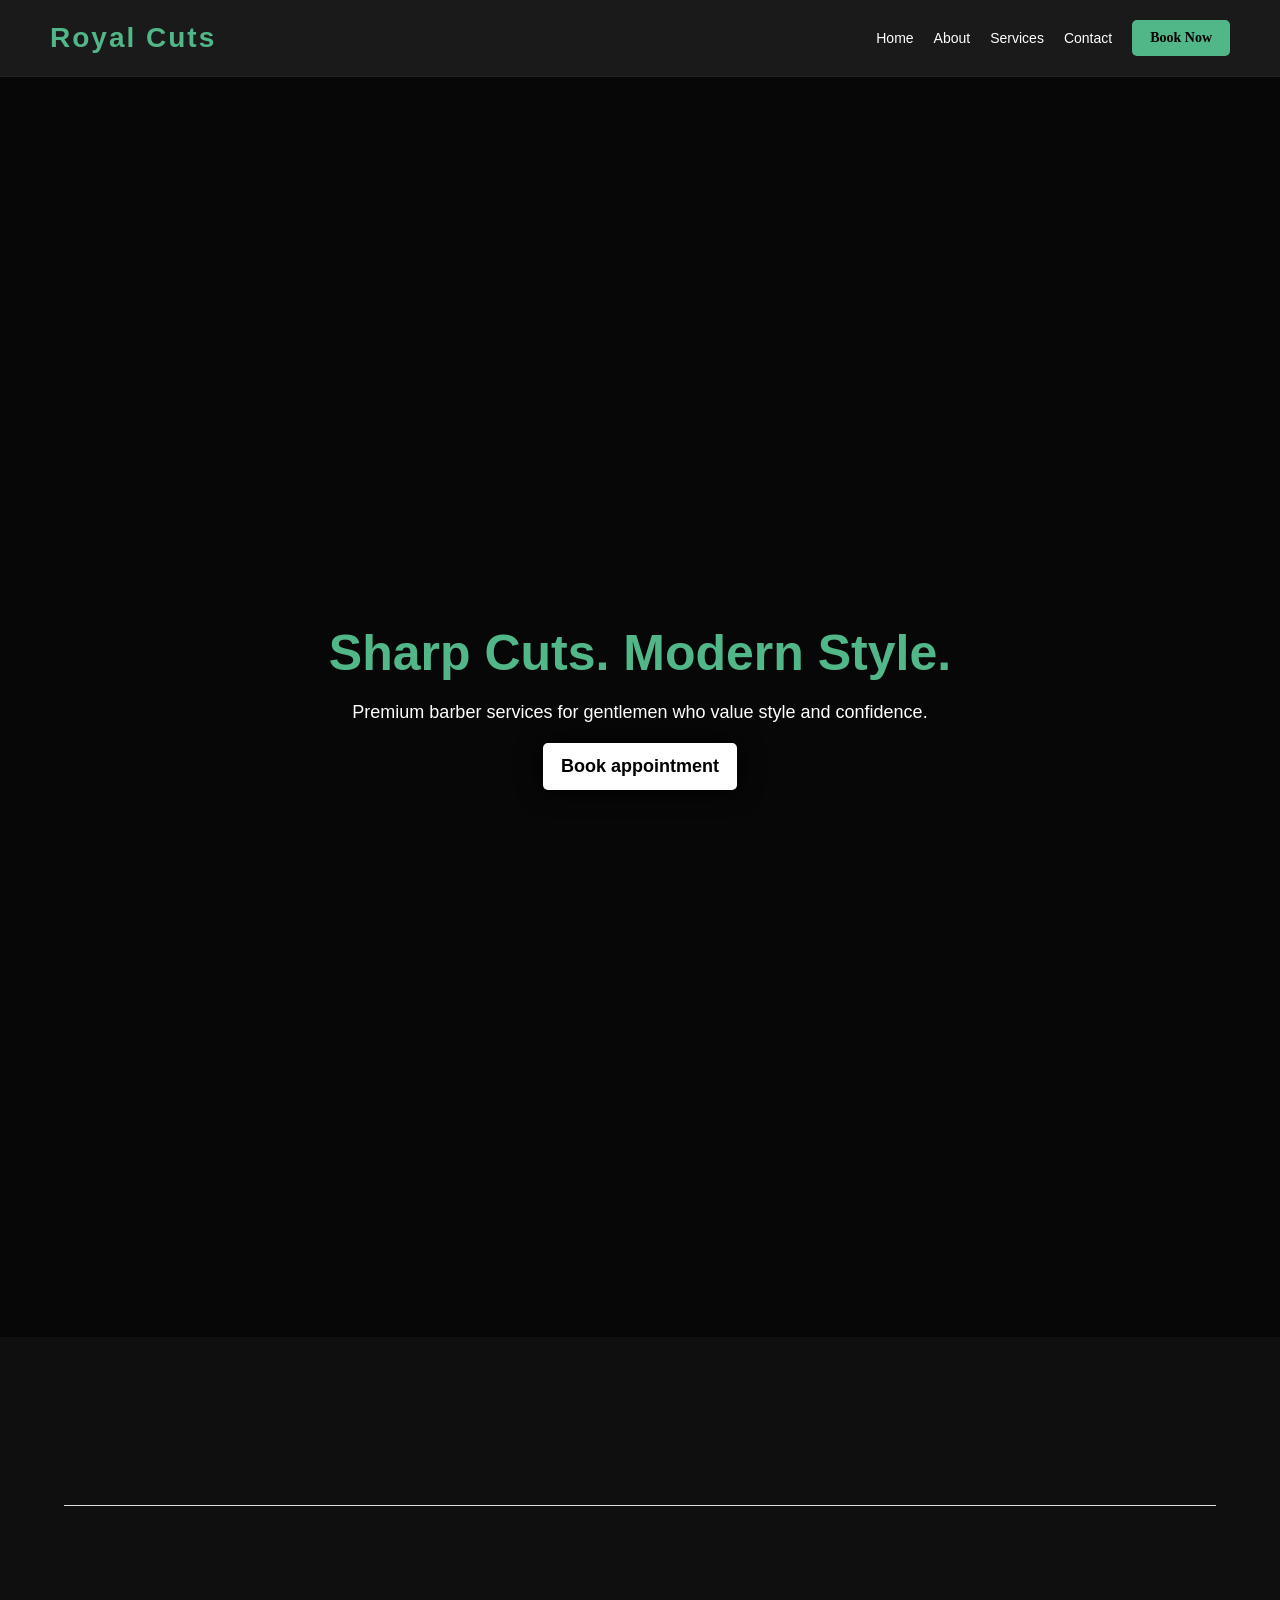
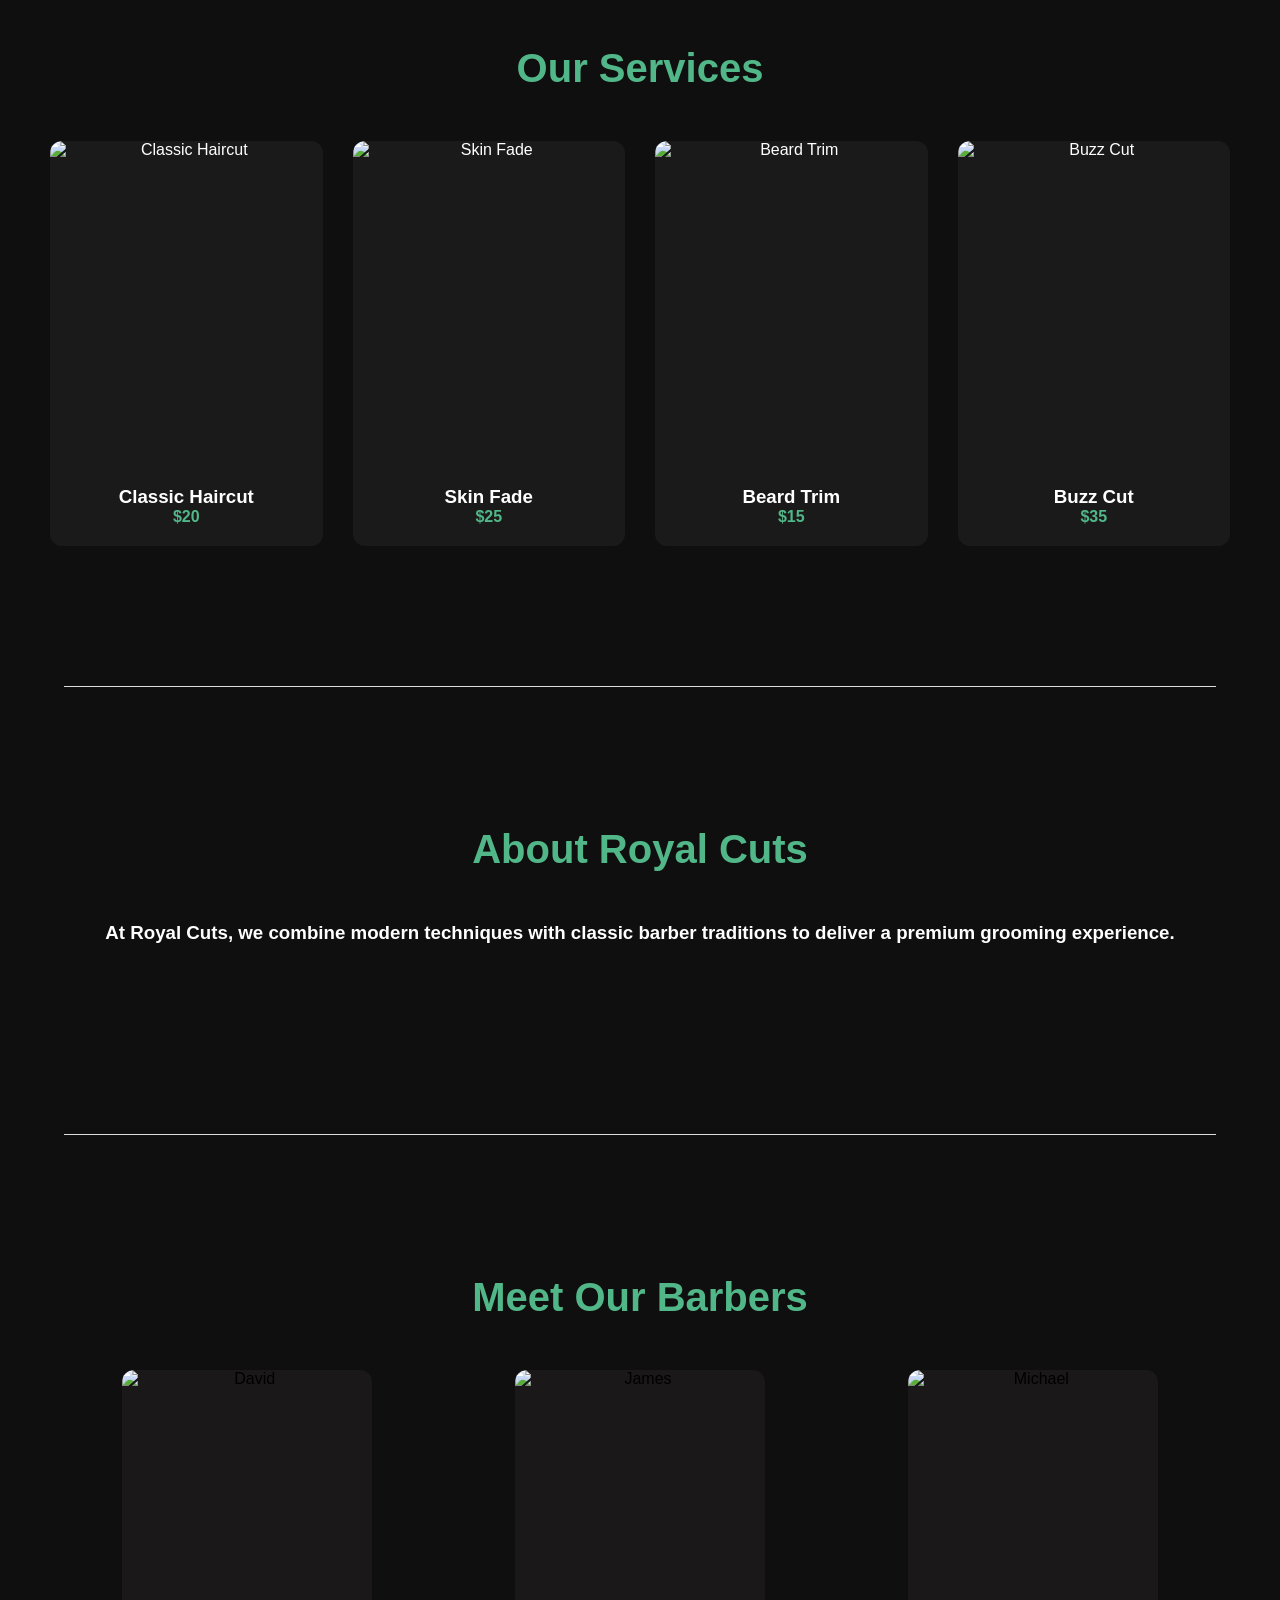
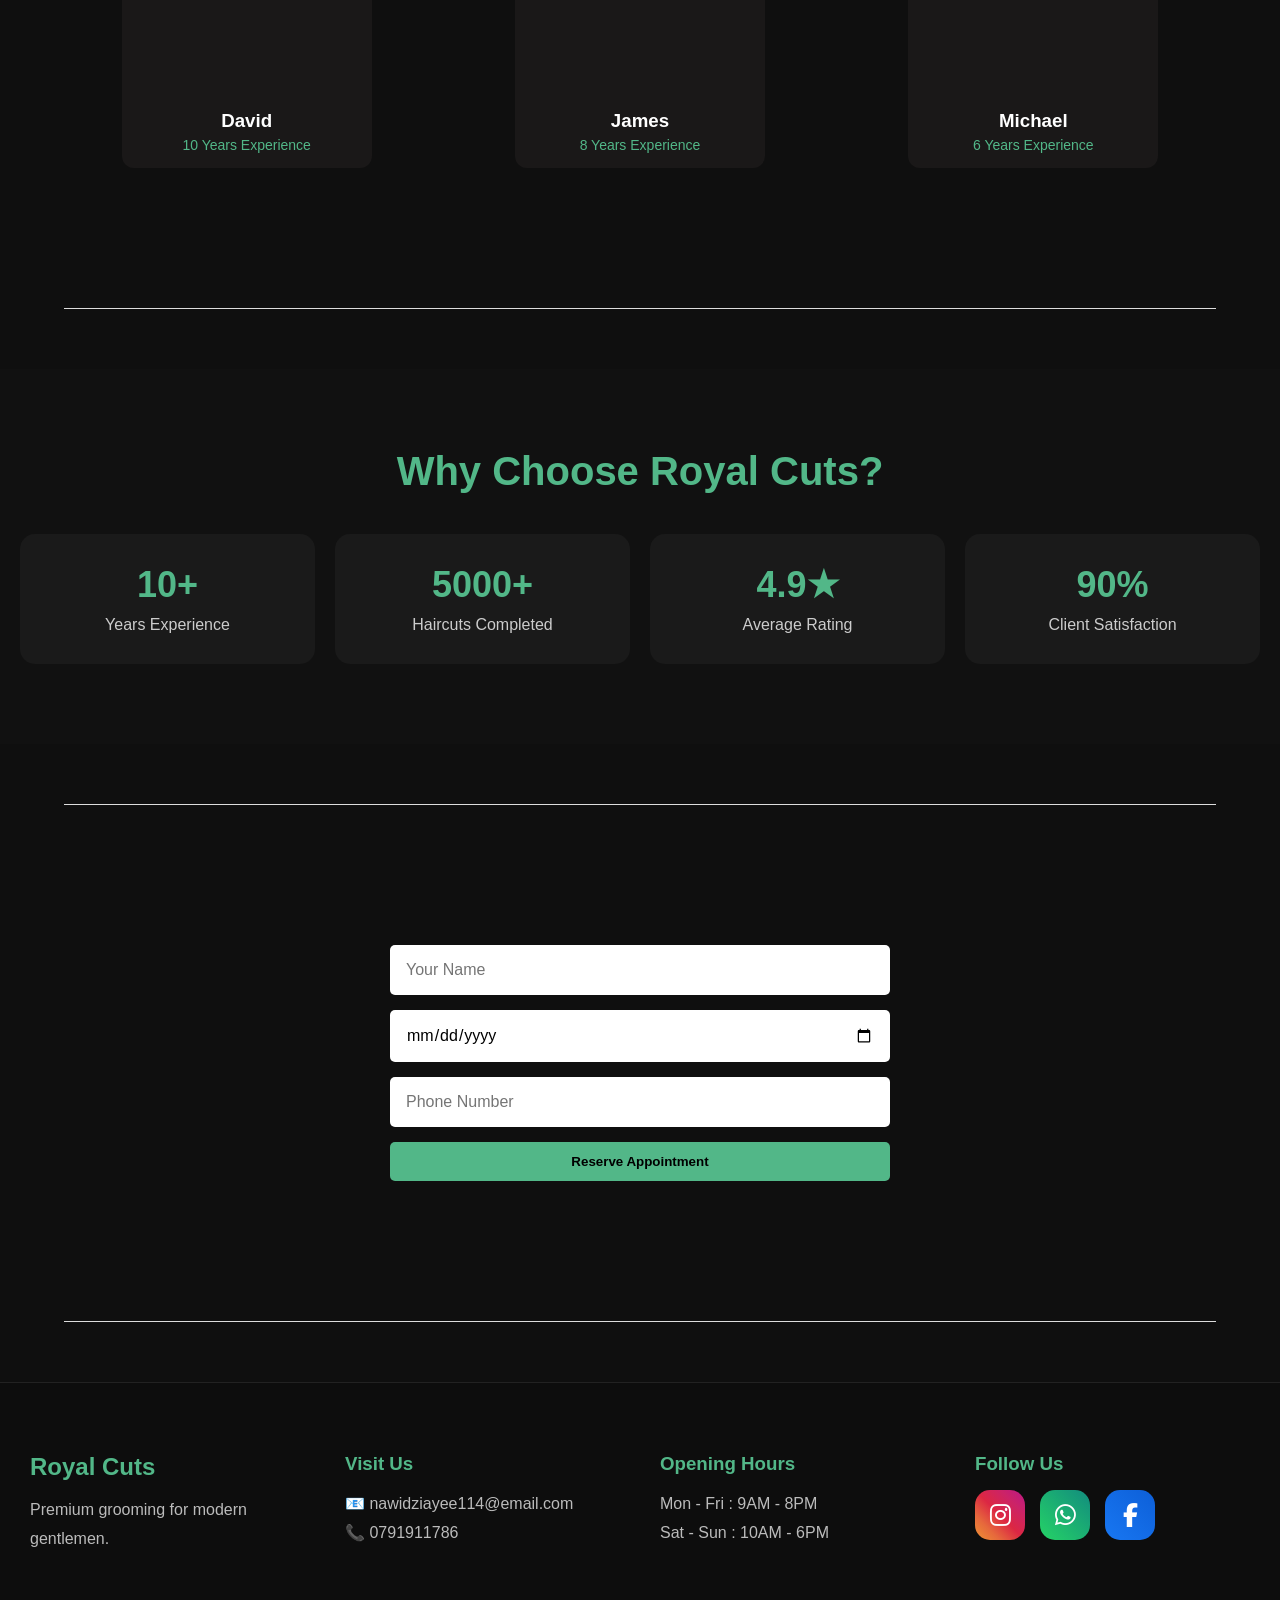
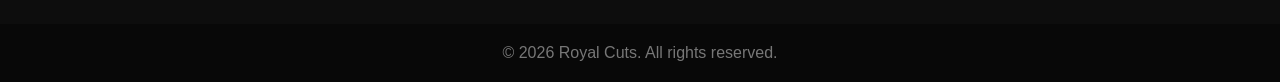
==== index.html @ 44aeba0a "Add files via upload" ====
<!DOCTYPE html>
<html lang="en">
<head>
    <meta charset="UTF-8">
    <meta name="viewport" content="width=device-width, initial-scale=1.0">
    <title>Barber Shop</title>
    <link rel="stylesheet" href="style.css">
    <link rel="stylesheet"
    href="https://cdnjs.cloudflare.com/ajax/libs/font-awesome/6.5.0/css/all.min.css">
</head>
<body>
    <header>

        <h1>Royal Cuts</h1>
         <nav>
        <a href="index.html">Home</a>
        <a href="#AboutUS">About</a>
        <a href="#OurServices">Services</a>
        <a href="Contact.html" target="_blank">Contact</a>
        <a href="#Contact" class="HeaderBtn">Book Now</a>
    </nav>
    </header>    

   
    <section class="hero">
        <h1>Sharp Cuts. Modern Style.</h1>

        <p>Premium barber services for gentlemen who value style and confidence.</p>
        <a href="#Contact" class="HeroBtn">Book appointment</a>
    </section>

    <br><br><br><br><br><br>
    <hr class="section-line">

    <section id="OurServices" class="ServicesSection">
    <h2>Our Services</h2>

    <div class="services-container">

        <div class="service-card">
            <img src="Classic haicut.jpeg" alt="Classic Haircut">
            <h3>Classic Haircut</h3>
            <p>$20</p>
        </div>

        <div class="service-card">
            <img src="Skin Fade.jpeg" alt="Skin Fade">
            <h3>Skin Fade</h3>
            <p>$25</p>
        </div>

        <div class="service-card">
            <img src="Beard trim.png" alt="Beard Trim">
            <h3>Beard Trim</h3>
            <p>$15</p>
        </div>

        <div class="service-card">
            <img src="Buzz Cut.jpeg" alt="Buzz Cut">
            <h3>Buzz Cut</h3>
            <p>$35</p>
        </div>

    </div>
</section>
    
    <hr class="section-line">


    <section id="AboutUS" class="AboutSection">
        <h2>About Royal Cuts</h2>
        
        <h3>At Royal Cuts, we combine modern techniques with classic barber traditions to deliver a premium grooming experience.</h3>
    </section>

    <hr class="section-line">

<section class="meetTheBarbers">
    <h2>Meet Our Barbers</h2>

    <div class="barberGrid">
        <div class="card">
            <img src="David.png" alt="David">
            <h3>David</h3>
            <p>10 Years Experience</p>
        </div>

        <div class="card">
            <img src="James.jpeg" alt="James">
            <h3>James</h3>
            <p>8 Years Experience</p>
        </div>

        <div class="card">
            <img src="Michael.png" alt="Michael">
            <h3>Michael</h3>
            <p>6 Years Experience</p>
        </div>
    </div>
</section>

    <hr class="section-line">


    
<section class="stats">

    <h2>Why Choose Royal Cuts?</h2>

    <div class="stats-container">

        <div class="stat-card">
            <h3>10+</h3>
            <p>Years Experience</p>
        </div>

        <div class="stat-card">
            <h3>5000+</h3>
            <p>Haircuts Completed</p>
        </div>

        <div class="stat-card">
            <h3>4.9★</h3>
            <p>Average Rating</p>
        </div>

        <div class="stat-card">
            <h3>90%</h3>
            <p>Client Satisfaction</p>
        </div>

    </div>

</section>

    <hr class="section-line">


    <section id="Contact" class="Contact">
        <form>
            <input type="text" placeholder="Your Name">
            <input type="date">
            <input type="tel" placeholder="Phone Number">

            <button>
                Reserve Appointment
            </button>
        </form>
    </section>
    
    <hr class="section-line">


<footer class="footer">

    <div class="footer-brand">
        <h2>Royal Cuts</h2>
        <p>
            Premium grooming for modern gentlemen.
        </p>
    </div>

    <div>
        <h3>Visit Us</h3>

        <p>📧 nawidziayee114@email.com</p>
        <p>📞 0791911786</p>
    </div>

    <div>
        <h3>Opening Hours</h3>

        <p>Mon - Fri : 9AM - 8PM</p>
        <p>Sat - Sun : 10AM - 6PM</p>
    </div>

    <div>
        <h3>Follow Us</h3>

        <div class="social-links">

            <a href="https://www.instagram.com/nawid.ziayee10/">
                <i class="fab fa-instagram"></i>
            </a>

            <a href="https://wa.me/0791911786">
                <i class="fab fa-whatsapp"></i>
            </a>

            <a href="https://www.facebook.com/your.username/">
                <i class="fab fa-facebook-f"></i>
            </a>

        </div>

    </div>

</footer>

<div class="footer-bottom">
    <p>© 2026 Royal Cuts. All rights reserved.</p>
</div>
    <script src="script.js"></script>
</body>
</html>
---- style.css ----
* {
    margin: 0;
    padding: 0;
    box-sizing: border-box;
    font-family: Arial, Helvetica, sans-serif;
}

/* Section Line */
.section-line{
  width:90%;
  margin:60px auto;
  border:none;
  height:1px;
  background:#ddd;
}

body{
    background-color: #0f0f0f;
}

header{
    display: flex;
    align-items: center;
    justify-content: space-between;
    padding: 20px 50px;
    background:rgba(29, 29, 29, 0.8);
    backdrop-filter:blur(10px);
    position: sticky;
    z-index: 1000;
    top: 0;
    border-bottom: 1px solid  #222;
}

header h1{
    color: #52B788;
    letter-spacing: 2px;
    font-size: 28px;
}
/* NAV */
nav{
    display: flex;
    align-items: center;
    gap: 20px;
}

nav a{
    color: white;
    text-decoration: none;
    font-size: 14px;
    transition: 0.3s;
}
nav a:hover{
    color: #52B788;
}

.HeaderBtn{
    background-color: #52B788;
    color: black;
    padding: 10px 18px;
    transition: 0.3s ease-in-out;
    border-radius: 5px;
    font-weight: bold;
    font-family:Georgia, 'Times New Roman', Times, serif;
    border: none;
    cursor: pointer;
}
.HeaderBtn:hover{
    background-color: white;
    color: rgb(0, 0, 0);
    transform: translateY(-2px);
}

/* HERO SECTION */
.hero{
    height:140vh;
    display:flex;
    flex-direction:column;
    justify-content:center;
    align-items:center;
    text-align:center;

    background:
    linear-gradient(
        rgba(0,0,0,0.55),
        rgba(0,0,0,0.55)
    ),
    url('https://images.unsplash.com/photo-1622286342621-4bd786c2447c')
    center/cover no-repeat;

    position:relative;
}
.hero h1{
    color: #52B788;
    font-size: 50px;
}

.hero p{
    font-size: 18px;
    color: white;
    padding: 20px;
}

.HeroBtn{
    font-size: 18px;
    color: black;
    text-decoration: none;
    background-color: rgb(255, 255, 255);
    padding: 13px 18px;
    border: none;
    border-radius: 5px;
    cursor: pointer;
    transition: 0.3s ease-in-out;
    font-weight: bold;
box-shadow:
0 0 25px rgb(0, 0, 0);

}
.HeroBtn:hover{
    box-shadow: 0 10px 10px;
    transform: translateY(-2px);
box-shadow:
0 0 25px #52B788;
background-color: #52B788;
}

/* SERVICES SECTION */
.ServicesSection {
    padding: 80px 50px;
    text-align: center;
}

.ServicesSection h2 {
    color: #52B788;
    font-size: 40px;
    margin-bottom: 50px;
}

.services-container {
    display: grid;
    grid-template-columns: repeat(auto-fit, minmax(250px, 1fr));
    gap: 30px;
}

.service-card {
    color: white;
    background: #1a1a1a;
    border-radius: 12px;
    overflow: hidden;
    transition: 0.3s;
}

.service-card:hover {
    transform: translateY(-8px);
}

.service-card img {
    width: 100%;
    height: 330px;
    object-fit: cover;
    display: block;
}

.service-card h3 {
    margin-top: 15px;
}

.service-card p {
    color: #52B788;
    font-weight: bold;
    margin-bottom: 20px;
}

/* ABOUT SECTION */
.AboutSection{
    text-align: center;
    padding: 80px 50px;
}
.AboutSection h2{
    color: #52B788;
    font-size: 40px;
}
.AboutSection h3{
    padding: 50px 40px;
    color: white;
}

/* MEET THE BARBER */
.meetTheBarbers{
    padding:80px 50px;
    text-align:center;
}

/* Title */
.meetTheBarbers h2{
    color: #52B788;
    font-size: 40px;
    margin-bottom: 50px;
}

/* GRID ONLY */
.barberGrid{
    display:grid;
    grid-template-columns:repeat(auto-fit, minmax(220px, 1fr));
    justify-items:center;
}

/* CARD */
.card{
    width:100%;
    max-width:250px;
    background:rgb(26, 24, 24);
    border-radius:12px;
    overflow:hidden;
    transition:0.3s ease-in-out;
}

.card:hover{
    transform:translateY(-8px);
}

/* IMAGE FIX */
.card img{
    width:100%;
    height:330px;
    object-fit:cover;
    display:block;
}

/* TEXT */
.card h3{
    margin:10px 0 5px;
    color:white;
}

.card p{
    margin-bottom:15px;
    color:#52B788;
    font-size:14px;
}

/* =========================
   STATS
========================= */

.stats{
    padding:80px 20px;
    text-align:center;
    background:#111;
}

.stats h2{
    color: #52B788;
    font-size:40px;
    margin-bottom:40px;
}

.stats-container{
    display:grid;
    grid-template-columns:
    repeat(auto-fit,minmax(200px,1fr));

    gap:20px;
}

.stat-card{
    background:#1a1a1a;
    padding:30px;
    border-radius:15px;
    transition:.3s;
}

.stat-card:hover{
    transform:translateY(-5px);
}

.stat-card h3{
    color:#52B788;
    font-size:36px;
    margin-bottom:10px;
}

.stat-card p{
    color:#ccc;
}

/* CONTACT FORM */
.Contact {
    padding: 80px 50px;
    text-align: center;
    border-bottom-left-radius: 20px;
    border-top-left-radius: 13px;
}

.Contact form{
    flex-direction: column;
    display: flex;
    gap: 15px;
    max-width: 400px;
    margin: auto;
}

input{
    border: none;
    border-radius: 5px;
    padding: 16px;
    font-size: 16px;
}

form input:focus,
form select:focus{
    outline:2px solid #2D6A4F;
}

.Contact form{
    max-width: 500px;
}

.Contact input,
.Contact button{
    width: 100%;
}

form button{
    padding: 12px;
    border-radius: 5px;
    background-color: #52B788;
    border: none;
    cursor: pointer;
    font-weight: bold;
    transition: .3s;
}
form button:hover{
    transform: translateY(-2px);
    background-color: white;
    color: black;
}
/* =========================
   FOOTER
========================= */

.footer{

    background:#0d0d0d;

    padding:70px 30px;

    display:grid;

    grid-template-columns:
    repeat(auto-fit,minmax(220px,1fr));

    gap:40px;

    border-top:1px solid #222;
}

.footer h2,
.footer h3{

    color:#52B788;

    margin-bottom:15px;
}

.footer p{

    color:#bbb;

    line-height:1.8;
}

.social-links {
    display: flex;
    gap: 15px;
    margin-top: 15px;
}

.social-links a {
    width: 50px;
    height: 50px;
    border-radius: 15px;
    display: flex;
    justify-content: center;
    align-items: center;
    font-size: 24px;
    text-decoration: none;
    transition: all 0.3s ease;
}

/* Instagram */
.social-links a:nth-child(1) {
    background: linear-gradient(
        45deg,
        #f09433,
        #e6683c,
        #dc2743,
        #cc2366,
        #bc1888
    );
    color: white;
}

/* WhatsApp */
.social-links a:nth-child(2) {
    background: linear-gradient(
        45deg,
        #25D366,
        #128C7E
    );
    color: white;
}

/* Facebook */
.social-links a:nth-child(3) {
    background: linear-gradient(
        45deg,
        #1877F2,
        #0d5fd8
    );
    color: white;
}

/* Hover Effect */
.social-links a:hover {
    transform: translateY(-5px) scale(1.08);
    box-shadow: 0 10px 20px rgba(0,0,0,0.3);
}

/* FOOTER BOTTOM */
.footer-bottom{

    text-align:center;

    padding:20px;

    background:#080808;

    color:#777;
}


/* MOBILE RESPONSIVE */
/* =========================
   MOBILE RESPONSIVE
========================= */

@media (max-width: 768px){

    /* HEADER */
    header{
        flex-direction: column;
        gap: 15px;
        padding: 20px;
        text-align: center;
    }

    nav{
        flex-wrap: wrap;
        justify-content: center;
        gap: 12px;
    }

    nav a{
        font-size: 15px;
    }

    /* HERO */
    .hero{
        height: 90vh;
        padding: 20px;
    }

    .hero h1{
        font-size: 36px;
    }

    .hero p{
        font-size: 16px;
        max-width: 500px;
    }

    .HeroBtn{
        padding: 14px 22px;
    }

    /* SERVICES */
    .ServicesSection{
        padding: 60px 20px;
    }

    .ServicesSection h2{
        font-size: 32px;
    }

    .services-container{
        grid-template-columns: 1fr;
    }

    /* ABOUT */
    .AboutSection{
        padding: 60px 20px;
    }

    .AboutSection h2{
        font-size: 32px;
    }

    .AboutSection h3{
        padding: 20px 0;
        font-size: 18px;
        line-height: 1.7;
    }

    /* BARBERS */
    .meetTheBarbers{
        padding: 60px 20px;
    }

    .barberGrid{
        grid-template-columns: 1fr;
        gap: 25px;
    }

    .card{
        max-width: 320px;
    }

    /* STATS */
    .stats h2{
        font-size: 32px;
    }

    .stats-container{
        grid-template-columns: 1fr;
    }

    /* CONTACT */
    .Contact{
        padding: 60px 20px;
    }

    .Contact form{
        max-width: 100%;
    }

    .Contact input,
    .Contact button{
        padding: 16px;
        font-size: 16px;
    }

    /* FOOTER */
    .footer{
        text-align: center;
        grid-template-columns: 1fr;
    }

    .social-links{
        justify-content: center;
    }
}
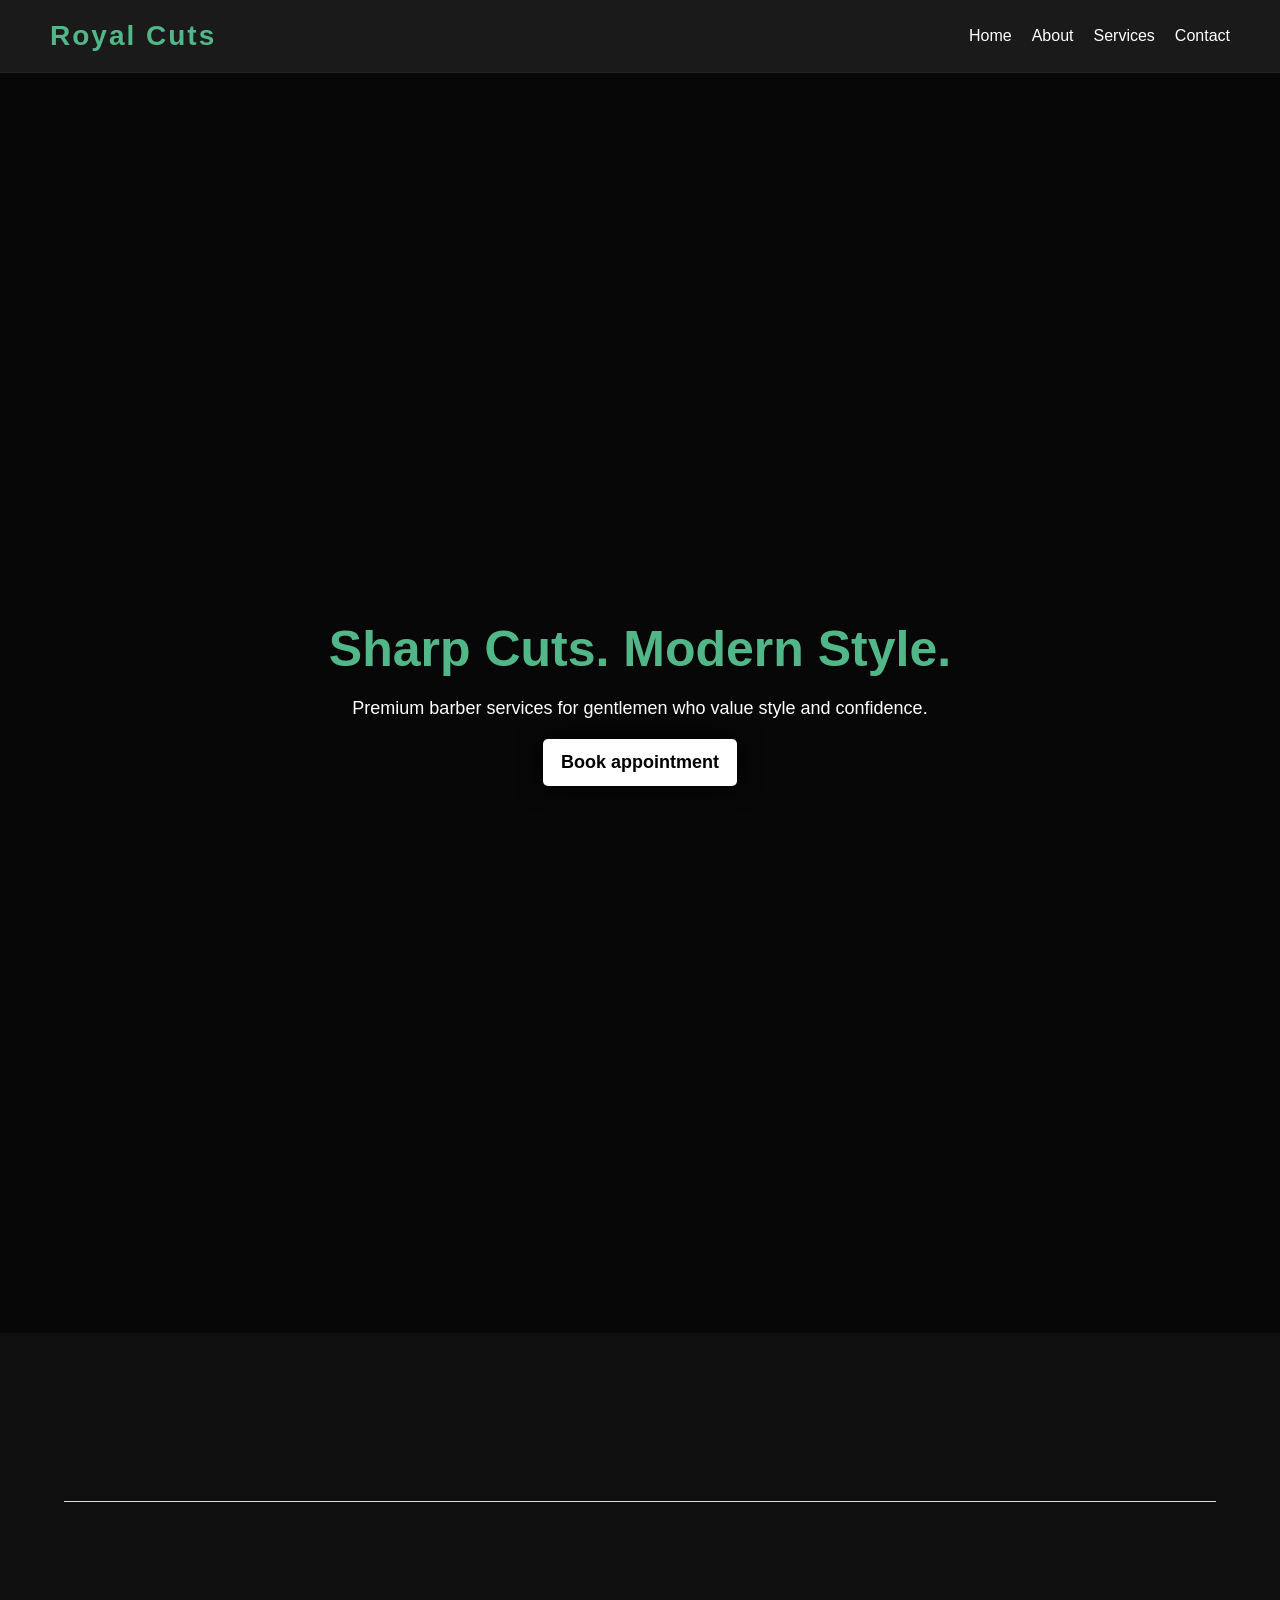
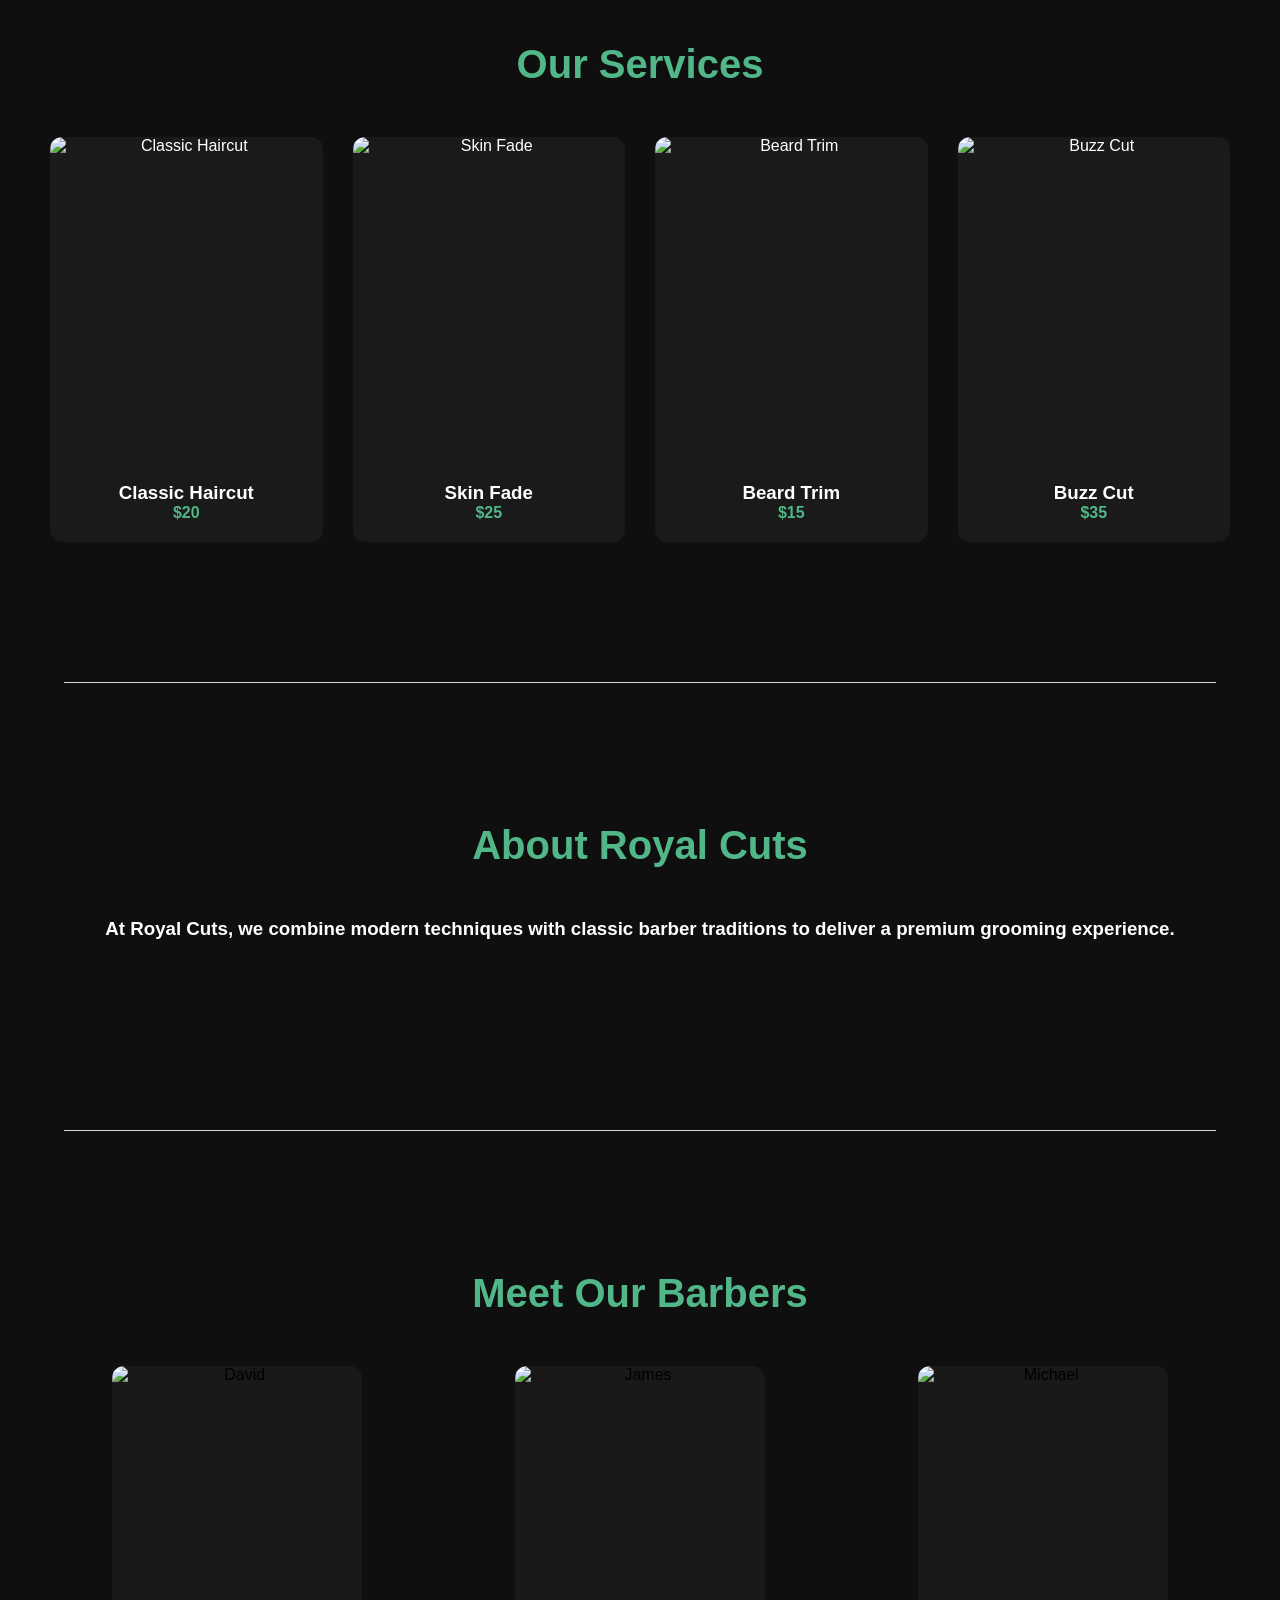
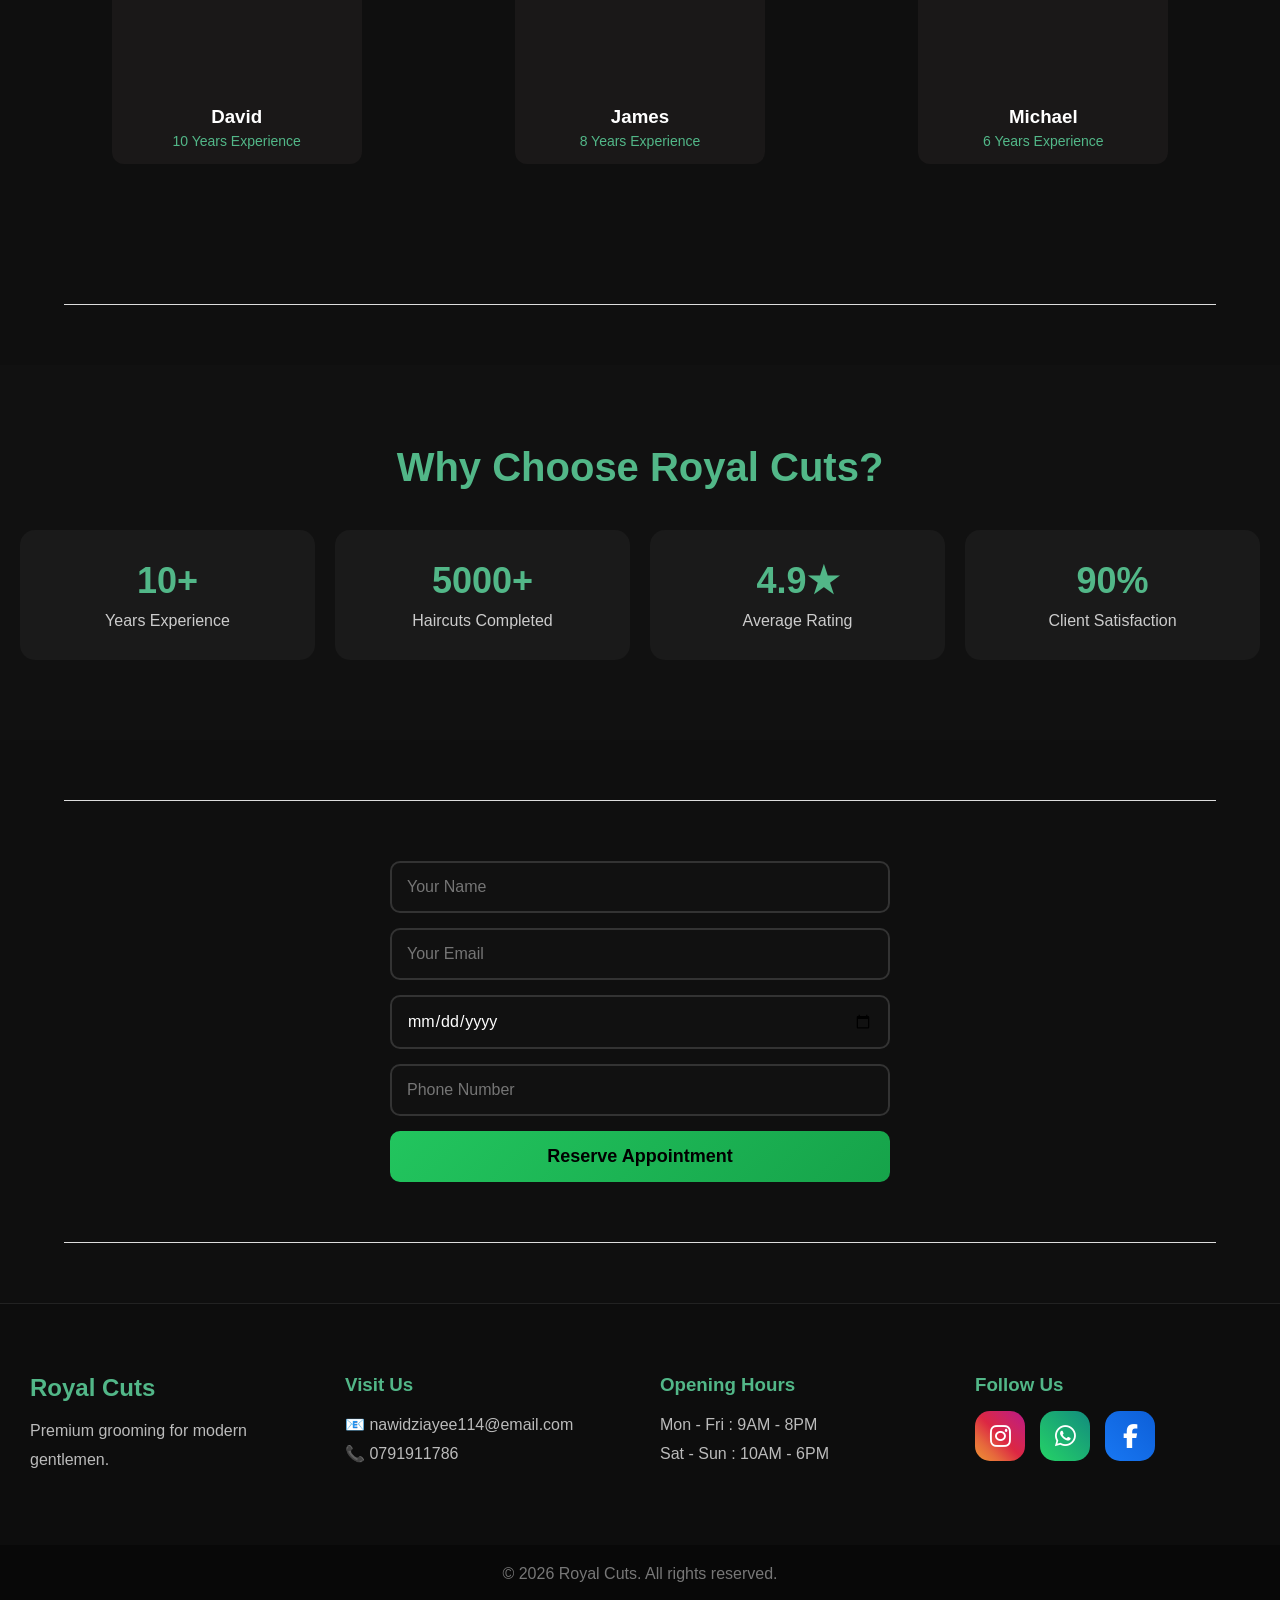
==== commit b062329f: "Add files via upload" ====
--- a/index.html
+++ b/index.html
@@ -9,17 +9,22 @@
     href="https://cdnjs.cloudflare.com/ajax/libs/font-awesome/6.5.0/css/all.min.css">
 </head>
 <body>
-    <header>
-
-        <h1>Royal Cuts</h1>
-         <nav>
+<header>
+
+    <h1 class="logo">Royal Cuts</h1>
+
+    <button class="menu-btn" onclick="toggleMenu()">
+        ☰
+    </button>
+
+    <nav id="mobileNav">
         <a href="index.html">Home</a>
         <a href="#AboutUS">About</a>
         <a href="#OurServices">Services</a>
-        <a href="Contact.html" target="_blank">Contact</a>
-        <a href="#Contact" class="HeaderBtn">Book Now</a>
+        <a href="Contact.html">Contact</a>
     </nav>
-    </header>    
+
+</header>
 
    
     <section class="hero">
@@ -135,19 +140,16 @@
 
     <hr class="section-line">
 
-
-    <section id="Contact" class="Contact">
-        <form>
-            <input type="text" placeholder="Your Name">
-            <input type="date">
-            <input type="tel" placeholder="Phone Number">
-
-            <button>
-                Reserve Appointment
-            </button>
-        </form>
+    <section class="Contact">
+  <form action="https://formspree.io/f/mvznqrrb" method="POST" class="Contact form">
+    <input type="text" name="name" placeholder="Your Name" required>
+    <input type="email" name="email" placeholder="Your Email" required>
+    <input type="date" name="appointment_date" required>
+    <input type="tel" name="phone" placeholder="Phone Number" required>
+
+    <button type="submit">Reserve Appointment</button>
+</form>
     </section>
-    
     <hr class="section-line">
 
 
--- a/style.css
+++ b/style.css
@@ -18,58 +18,62 @@
     background-color: #0f0f0f;
 }
 
+/* HEADER */
+
 header{
-    display: flex;
-    align-items: center;
-    justify-content: space-between;
-    padding: 20px 50px;
-    background:rgba(29, 29, 29, 0.8);
+    display:flex;
+    justify-content:space-between;
+    align-items:center;
+
+    padding:20px 50px;
+
+    background:rgba(29,29,29,.8);
+
     backdrop-filter:blur(10px);
-    position: sticky;
-    z-index: 1000;
-    top: 0;
-    border-bottom: 1px solid  #222;
-}
-
-header h1{
-    color: #52B788;
-    letter-spacing: 2px;
-    font-size: 28px;
-}
-/* NAV */
+
+    position:sticky;
+    top:0;
+    z-index:1000;
+
+    border-bottom:1px solid #222;
+}
+
+.logo{
+    color:#52B788;
+    font-size:28px;
+    letter-spacing:2px;
+}
+
+/* DESKTOP NAV */
+
 nav{
-    display: flex;
-    align-items: center;
-    gap: 20px;
+    display:flex;
+    align-items:center;
+    gap:20px;
 }
 
 nav a{
-    color: white;
-    text-decoration: none;
-    font-size: 14px;
-    transition: 0.3s;
-}
+    color:white;
+    text-decoration:none;
+    transition:.3s;
+}
+
 nav a:hover{
-    color: #52B788;
-}
-
-.HeaderBtn{
-    background-color: #52B788;
-    color: black;
-    padding: 10px 18px;
-    transition: 0.3s ease-in-out;
-    border-radius: 5px;
-    font-weight: bold;
-    font-family:Georgia, 'Times New Roman', Times, serif;
-    border: none;
-    cursor: pointer;
-}
-.HeaderBtn:hover{
-    background-color: white;
-    color: rgb(0, 0, 0);
-    transform: translateY(-2px);
-}
-
+    color:#52B788;
+}
+
+/* MENU BUTTON */
+
+.menu-btn{
+    display:none;
+    font-size:32px;
+    color:white;
+    cursor:pointer;
+    background:none;
+    border:none;
+    padding:0;
+    line-height:1;
+}
 /* HERO SECTION */
 .hero{
     height:140vh;
@@ -202,6 +206,7 @@
     display:grid;
     grid-template-columns:repeat(auto-fit, minmax(220px, 1fr));
     justify-items:center;
+    gap:30px;
 }
 
 /* CARD */
@@ -284,55 +289,59 @@
 }
 
 /* CONTACT FORM */
-.Contact {
-    padding: 80px 50px;
-    text-align: center;
-    border-bottom-left-radius: 20px;
-    border-top-left-radius: 13px;
+.Contact{
+    width: 100%;
+    max-width: 500px;
+    display: flex;
+    flex-direction: column;
+    gap: 15px;
+    margin: auto;
 }
 
 .Contact form{
+    width: 100%;
+    max-width: 500px;
+    display: flex;
     flex-direction: column;
-    display: flex;
     gap: 15px;
-    max-width: 400px;
-    margin: auto;
-}
-
-input{
+}
+
+.Contact input{
+    padding: 15px;
+    border: 2px solid #333;
+    border-radius: 10px;
+    background-color: #111;
+    color: white;
+    font-size: 16px;
+    outline: none;
+    transition: 0.3s;
+}
+
+.Contact input:focus{
+    border-color: #22c55e;
+    box-shadow: 0 0 10px rgba(34, 197, 94, 0.4);}
+
+.Contact button{
+    padding: 15px;
     border: none;
-    border-radius: 5px;
-    padding: 16px;
-    font-size: 16px;
-}
-
-form input:focus,
-form select:focus{
-    outline:2px solid #2D6A4F;
-}
-
-.Contact form{
-    max-width: 500px;
-}
-
-.Contact input,
-.Contact button{
-    width: 100%;
-}
-
-form button{
-    padding: 12px;
-    border-radius: 5px;
-    background-color: #52B788;
-    border: none;
+    border-radius: 10px;
+    background: linear-gradient(135deg, #22c55e, #16a34a);
+    color: black;
+    font-size: 18px;
+    font-weight: bold;
     cursor: pointer;
-    font-weight: bold;
-    transition: .3s;
-}
-form button:hover{
-    transform: translateY(-2px);
-    background-color: white;
-    color: black;
+    transition: 0.3s;
+}
+.Contact h2{
+    color: #22c55e;
+}
+
+.Contact button:hover{
+    transform: translateY(-3px);
+}
+
+.Contact button:active{
+    transform: scale(0.98);
 }
 /* =========================
    FOOTER
@@ -444,118 +453,135 @@
    MOBILE RESPONSIVE
 ========================= */
 
+/* MOBILE */
+
+/* =========================
+   MOBILE RESPONSIVE
+========================= */
+
 @media (max-width: 768px){
 
     /* HEADER */
     header{
-        flex-direction: column;
-        gap: 15px;
-        padding: 20px;
-        text-align: center;
-    }
-
+        display:flex;
+        justify-content:space-between;
+        align-items:center;
+        padding:20px;
+    }
+
+    .logo{
+        font-size:24px;
+    }
+
+    .menu-btn{
+        display:block;
+        font-size:32px;
+        color:white;
+        background:none;
+        border:none;
+        cursor:pointer;
+    }
+
+    /* MOBILE MENU */
     nav{
-        flex-wrap: wrap;
-        justify-content: center;
-        gap: 12px;
+        display:flex;
+        flex-direction:column;
+        gap:20px;
+
+        position:absolute;
+        top:80px;
+        right:20px;
+
+        width:220px;
+        padding:25px;
+
+        background:#171717;
+        border-radius:20px;
+
+        box-shadow:0 10px 30px rgba(0,0,0,.5);
+
+        opacity:0;
+        visibility:hidden;
+        transform:translateY(-10px);
+
+        transition:all .3s ease;
+    }
+
+    nav.active{
+        opacity:1;
+        visibility:visible;
+        transform:translateY(0);
     }
 
     nav a{
-        font-size: 15px;
+        font-size:20px;
     }
 
     /* HERO */
-    .hero{
-        height: 90vh;
-        padding: 20px;
-    }
+   .hero{
+    height:75vh;
+    background:
+    linear-gradient(
+        rgba(0,0,0,0.55),
+        rgba(0,0,0,0.55)
+    ),
+    url('https://images.unsplash.com/photo-1622286342621-4bd786c2447c')
+    center/cover no-repeat;
+}
 
     .hero h1{
-        font-size: 36px;
+        font-size:38px;
     }
 
     .hero p{
-        font-size: 16px;
-        max-width: 500px;
-    }
-
-    .HeroBtn{
-        padding: 14px 22px;
-    }
-
-    /* SERVICES */
-    .ServicesSection{
-        padding: 60px 20px;
-    }
-
-    .ServicesSection h2{
-        font-size: 32px;
-    }
-
-    .services-container{
-        grid-template-columns: 1fr;
-    }
-
-    /* ABOUT */
-    .AboutSection{
-        padding: 60px 20px;
-    }
-
-    .AboutSection h2{
-        font-size: 32px;
+        font-size:16px;
+        padding:15px;
+    }
+
+    /* SECTIONS */
+    .ServicesSection,
+    .AboutSection,
+    .meetTheBarbers,
+    .Contact{
+        padding:60px 20px;
+    }
+
+    .ServicesSection h2,
+    .AboutSection h2,
+    .meetTheBarbers h2,
+    .stats h2{
+        font-size:32px;
     }
 
     .AboutSection h3{
-        padding: 20px 0;
-        font-size: 18px;
-        line-height: 1.7;
-    }
-
-    /* BARBERS */
-    .meetTheBarbers{
-        padding: 60px 20px;
-    }
-
+        padding:30px 10px;
+        font-size:18px;
+    }
+
+    /* BARBER CARDS */
     .barberGrid{
-        grid-template-columns: 1fr;
-        gap: 25px;
-    }
-
-    .card{
-        max-width: 320px;
-    }
-
-    /* STATS */
-    .stats h2{
-        font-size: 32px;
-    }
-
-    .stats-container{
-        grid-template-columns: 1fr;
-    }
-
-    /* CONTACT */
-    .Contact{
-        padding: 60px 20px;
-    }
-
+        gap:30px;
+    }
+
+    /* CONTACT FORM */
     .Contact form{
-        max-width: 100%;
+        width:100%;
+        max-width:500px;
     }
 
     .Contact input,
     .Contact button{
-        padding: 16px;
-        font-size: 16px;
+        width:100%;
+        padding:16px;
+        font-size:16px;
     }
 
     /* FOOTER */
     .footer{
-        text-align: center;
-        grid-template-columns: 1fr;
+        text-align:center;
     }
 
     .social-links{
-        justify-content: center;
+        justify-content:center;
     }
 }
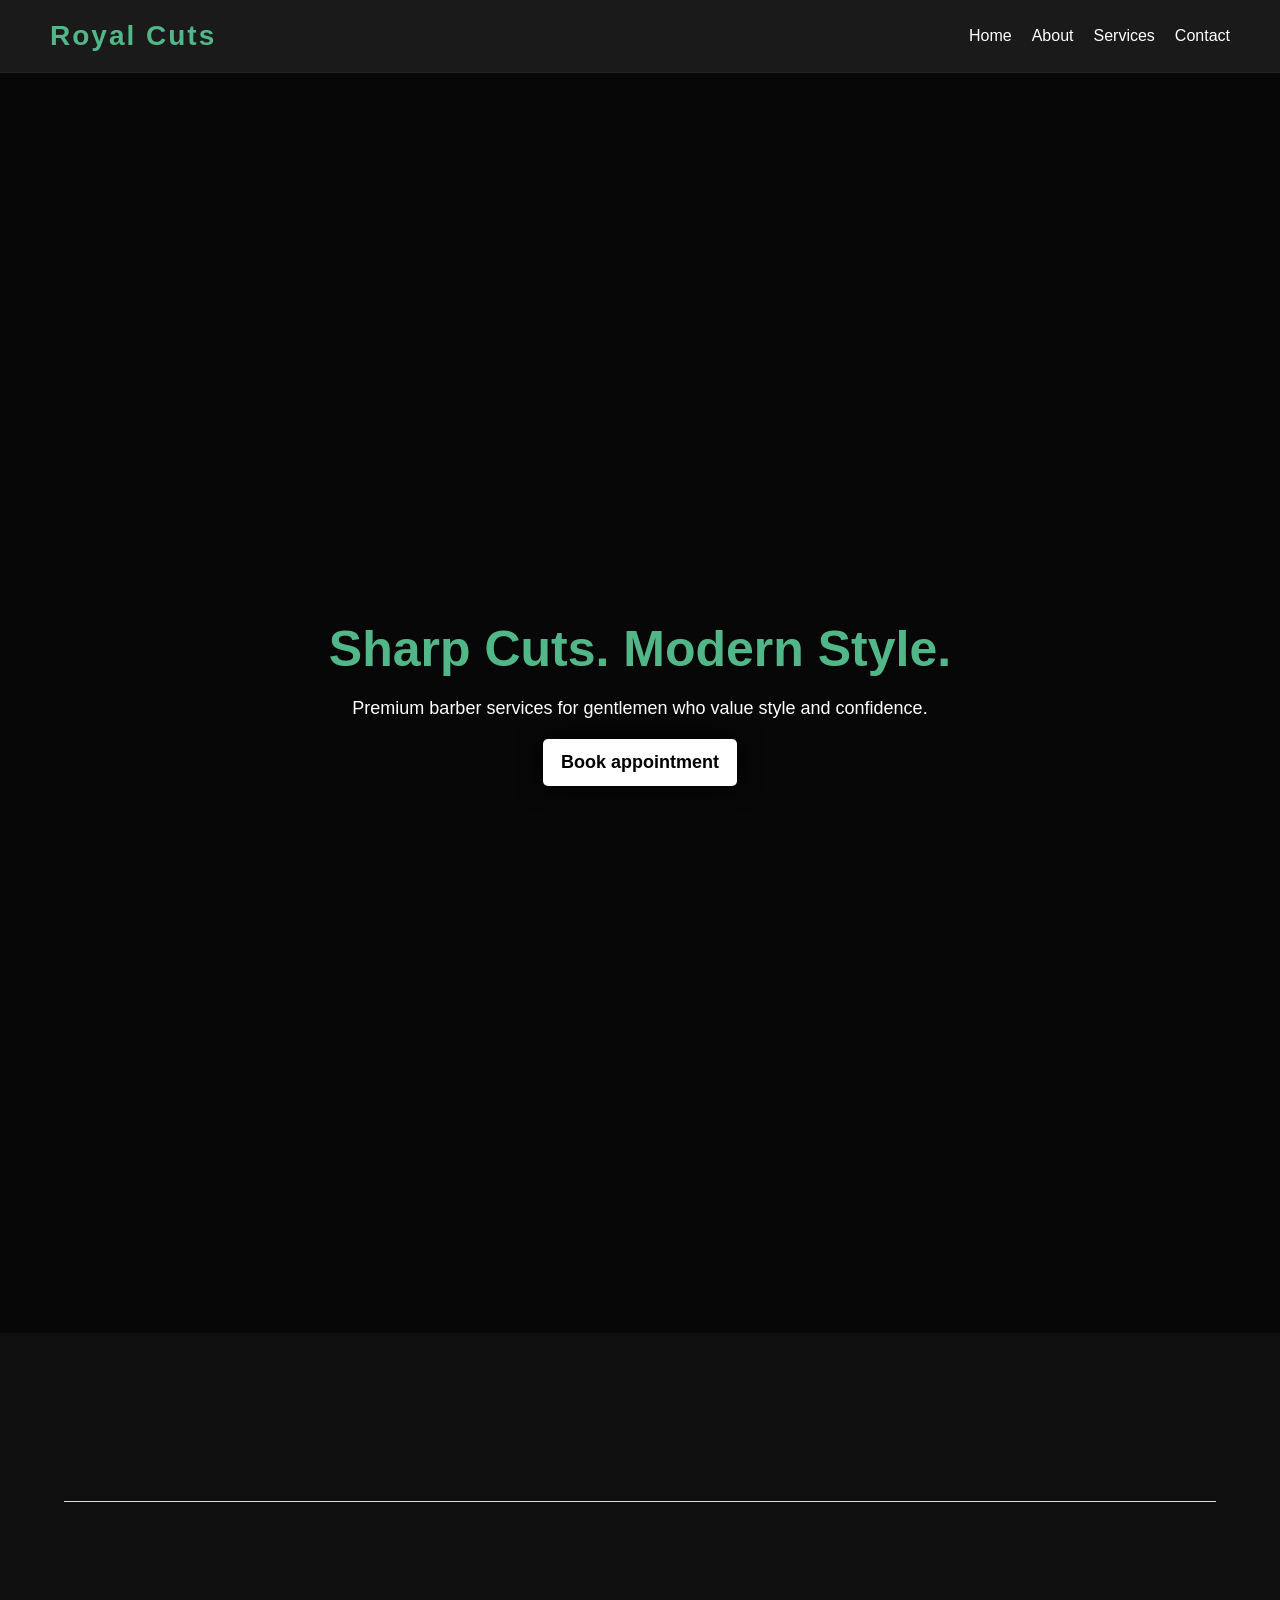
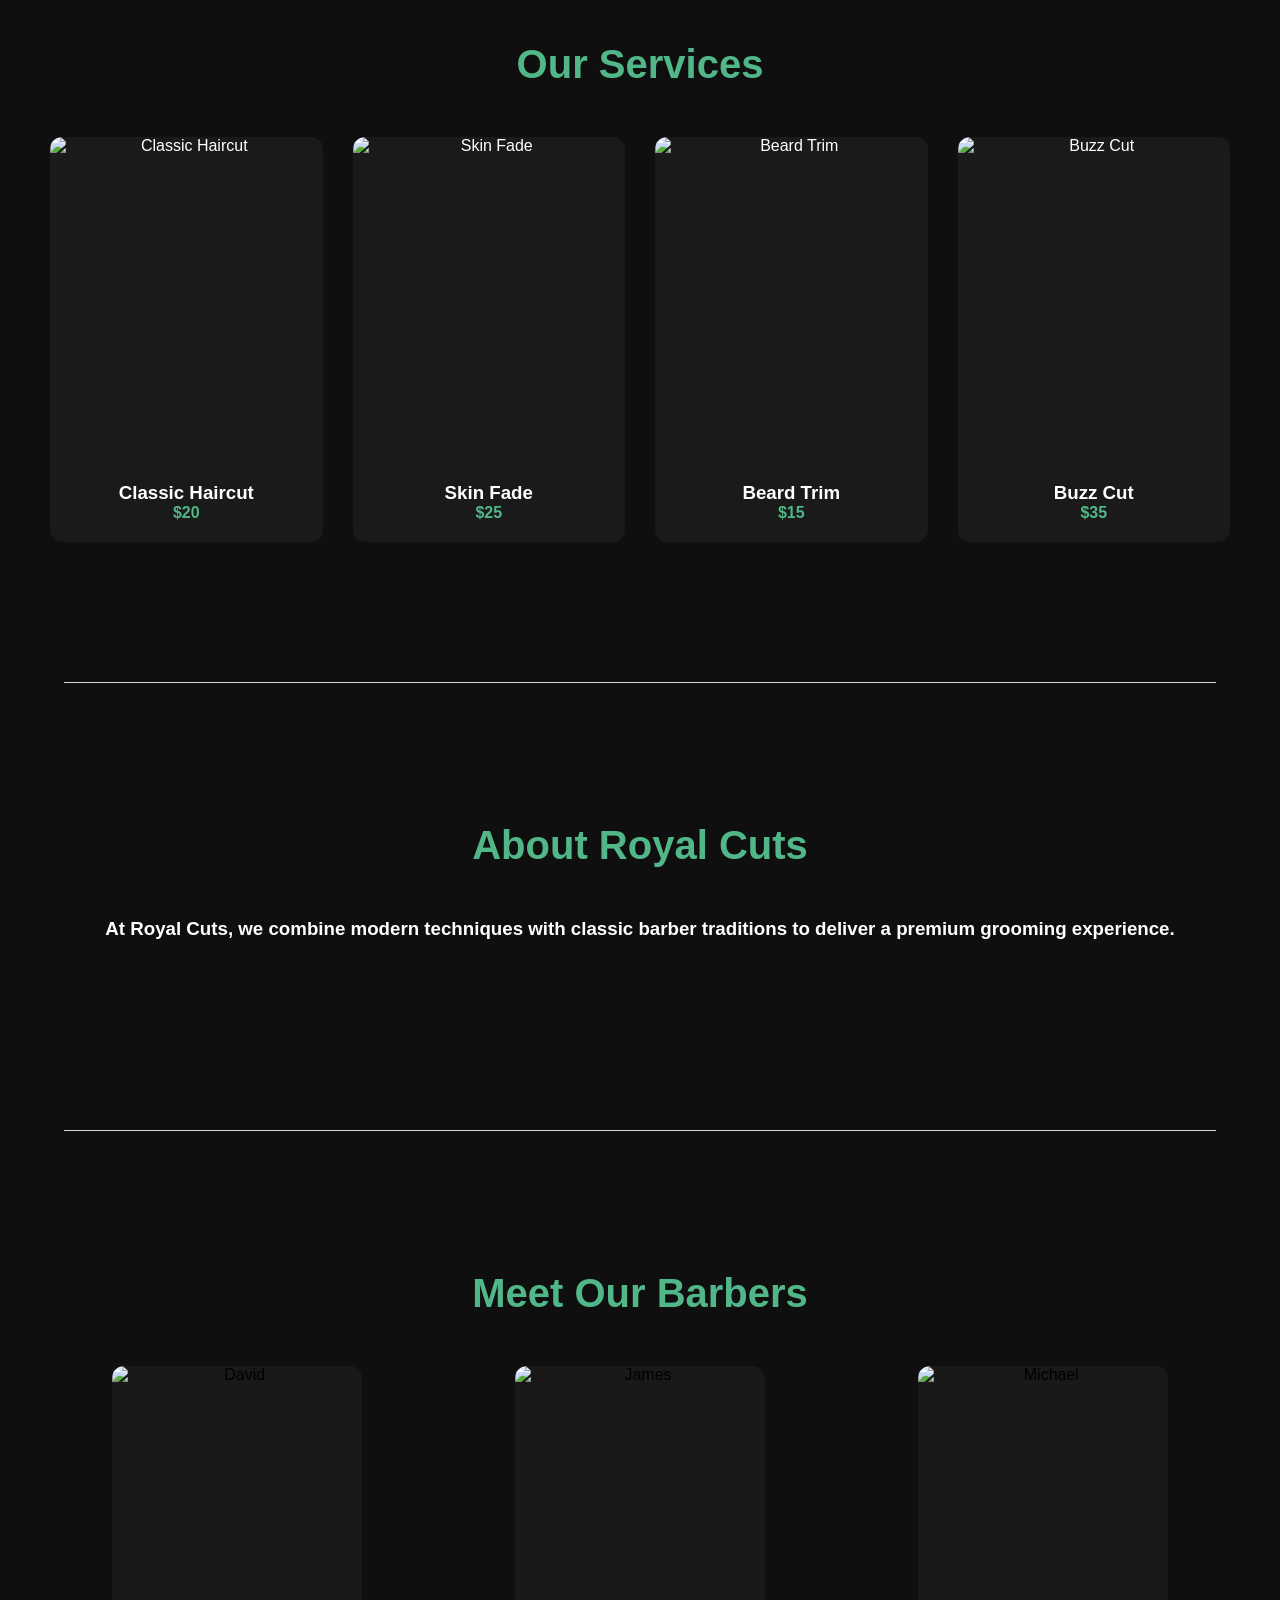
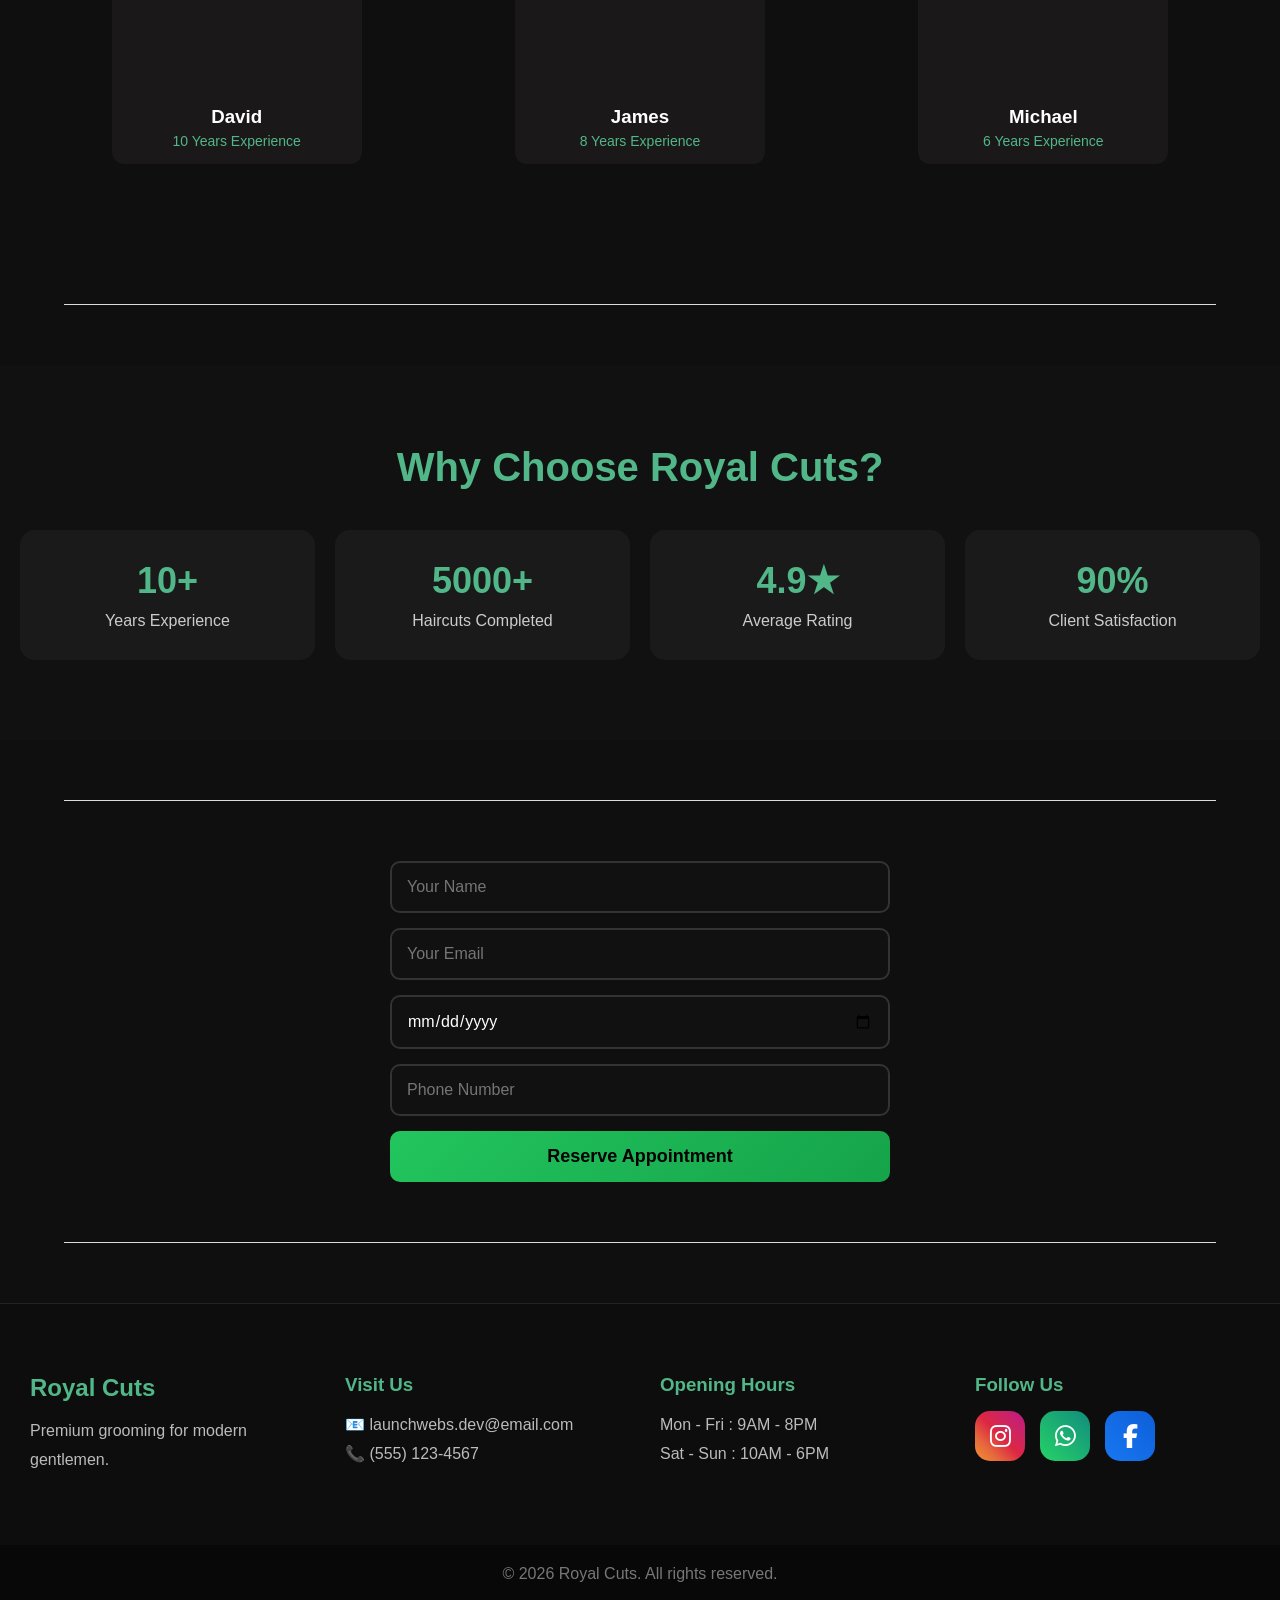
==== commit 55ba0165: "Add files via upload" ====
--- a/index.html
+++ b/index.html
@@ -165,8 +165,8 @@
     <div>
         <h3>Visit Us</h3>
 
-        <p>📧 nawidziayee114@email.com</p>
-        <p>📞 0791911786</p>
+        <p>📧 launchwebs.dev@email.com</p>
+        <p>📞 (555) 123-4567</p>
     </div>
 
     <div>
@@ -181,11 +181,11 @@
 
         <div class="social-links">
 
-            <a href="https://www.instagram.com/nawid.ziayee10/">
+            <a href="https://www.instagram.com//">
                 <i class="fab fa-instagram"></i>
             </a>
 
-            <a href="https://wa.me/0791911786">
+            <a href="https://wa.me/">
                 <i class="fab fa-whatsapp"></i>
             </a>
 
